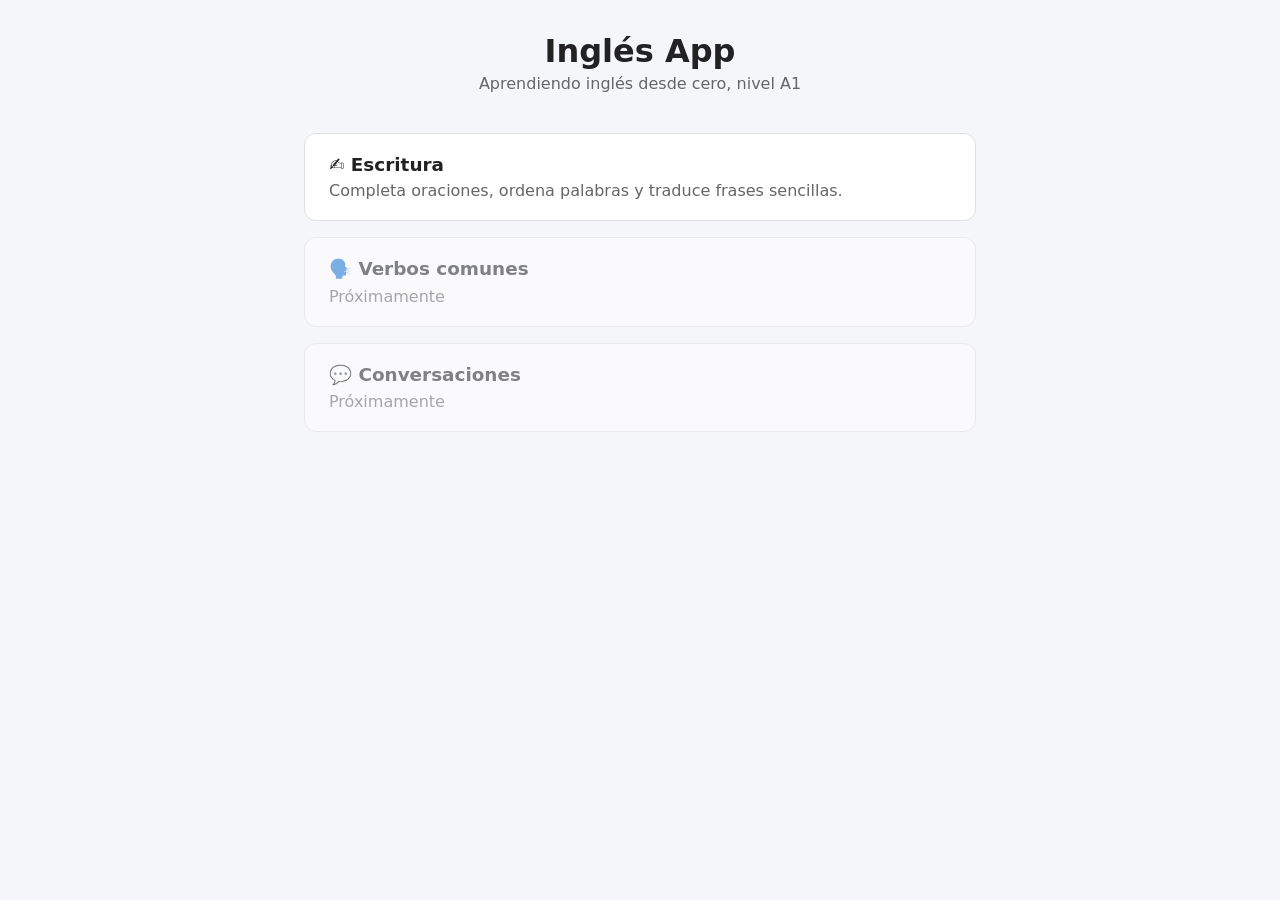
==== index.html @ 47f10f47 "Primera version: seccion de Escritura A1" ====
<!DOCTYPE html>
<html lang="es">
<head>
<meta charset="UTF-8">
<meta name="viewport" content="width=device-width, initial-scale=1.0">
<title>Inglés App</title>
<link rel="stylesheet" href="css/style.css">
</head>
<body>
  <header>
    <h1>Inglés App</h1>
    <p class="subtitle">Aprendiendo inglés desde cero, nivel A1</p>
  </header>

  <main class="menu">
    <a class="card" href="escritura.html">
      <h2>✍️ Escritura</h2>
      <p>Completa oraciones, ordena palabras y traduce frases sencillas.</p>
    </a>

    <div class="card disabled">
      <h2>🗣️ Verbos comunes</h2>
      <p>Próximamente</p>
    </div>

    <div class="card disabled">
      <h2>💬 Conversaciones</h2>
      <p>Próximamente</p>
    </div>
  </main>
</body>
</html>
---- css/style.css ----
:root {
  --bg: #f5f6fa;
  --card-bg: #ffffff;
  --text: #222;
  --muted: #666;
  --accent: #3457d5;
  --accent-dark: #2942ab;
  --correct: #1f9d55;
  --incorrect: #d64545;
  --border: #e0e0e6;
}

* { box-sizing: border-box; }

body {
  margin: 0;
  font-family: system-ui, "Segoe UI", Arial, sans-serif;
  background: var(--bg);
  color: var(--text);
}

header {
  padding: 2rem 1.5rem 1rem;
  text-align: center;
}

h1 { margin: 0 0 0.25rem; }
.subtitle { margin: 0; color: var(--muted); }

main {
  max-width: 720px;
  margin: 0 auto;
  padding: 1.5rem;
}

/* Menú principal */
.menu {
  display: grid;
  gap: 1rem;
}

.card {
  display: block;
  background: var(--card-bg);
  border: 1px solid var(--border);
  border-radius: 12px;
  padding: 1.25rem 1.5rem;
  text-decoration: none;
  color: inherit;
  transition: transform 0.1s, box-shadow 0.1s;
}

.card:not(.disabled):hover {
  transform: translateY(-2px);
  box-shadow: 0 4px 12px rgba(0,0,0,0.08);
}

.card h2 { margin: 0 0 0.4rem; font-size: 1.15rem; }
.card p { margin: 0; color: var(--muted); }

.card.disabled {
  opacity: 0.55;
  cursor: not-allowed;
}

/* Navegación de vuelta */
.back-link {
  display: inline-block;
  margin-bottom: 1rem;
  color: var(--accent);
  text-decoration: none;
}

/* Pestañas de ejercicios */
.tabs {
  display: flex;
  gap: 0.5rem;
  margin-bottom: 1.5rem;
  flex-wrap: wrap;
}

.tab-btn {
  flex: 1;
  min-width: 140px;
  padding: 0.6rem 1rem;
  border: 1px solid var(--border);
  background: var(--card-bg);
  border-radius: 8px;
  cursor: pointer;
  font-size: 0.95rem;
}

.tab-btn.active {
  background: var(--accent);
  color: white;
  border-color: var(--accent);
}

.exercise-panel { display: none; }
.exercise-panel.active { display: block; }

.exercise-box {
  background: var(--card-bg);
  border: 1px solid var(--border);
  border-radius: 12px;
  padding: 1.5rem;
}

.prompt {
  font-size: 1.2rem;
  margin-bottom: 1rem;
}

input[type="text"], textarea {
  width: 100%;
  padding: 0.6rem 0.8rem;
  font-size: 1rem;
  border: 1px solid var(--border);
  border-radius: 8px;
  margin-bottom: 0.75rem;
  font-family: inherit;
}

textarea { resize: vertical; min-height: 4.5rem; }

button {
  padding: 0.55rem 1.1rem;
  font-size: 0.95rem;
  border: none;
  border-radius: 8px;
  background: var(--accent);
  color: white;
  cursor: pointer;
  margin-right: 0.5rem;
  margin-bottom: 0.5rem;
}

button:hover { background: var(--accent-dark); }

button.secondary {
  background: transparent;
  color: var(--accent);
  border: 1px solid var(--accent);
}

.word-bank {
  display: flex;
  flex-wrap: wrap;
  gap: 0.5rem;
  margin-bottom: 1rem;
}

.word-chip {
  padding: 0.4rem 0.8rem;
  background: #eef0fb;
  border: 1px solid var(--border);
  border-radius: 6px;
  cursor: pointer;
  font-size: 1rem;
}

.word-chip.used { opacity: 0.35; pointer-events: none; }

.answer-area {
  min-height: 2.5rem;
  border: 1px dashed var(--border);
  border-radius: 8px;
  padding: 0.5rem;
  margin-bottom: 1rem;
  display: flex;
  flex-wrap: wrap;
  gap: 0.4rem;
  align-items: center;
}

.feedback {
  margin: 0.75rem 0;
  padding: 0.6rem 0.9rem;
  border-radius: 8px;
  font-weight: 600;
}

.feedback.correct { background: #e5f7ea; color: var(--correct); }
.feedback.incorrect { background: #fbe9e9; color: var(--incorrect); }

.model-answer {
  margin: 0.75rem 0;
  padding: 0.6rem 0.9rem;
  border-radius: 8px;
  background: #eef0fb;
}

.score {
  margin-top: 1rem;
  color: var(--muted);
  font-size: 0.9rem;
}
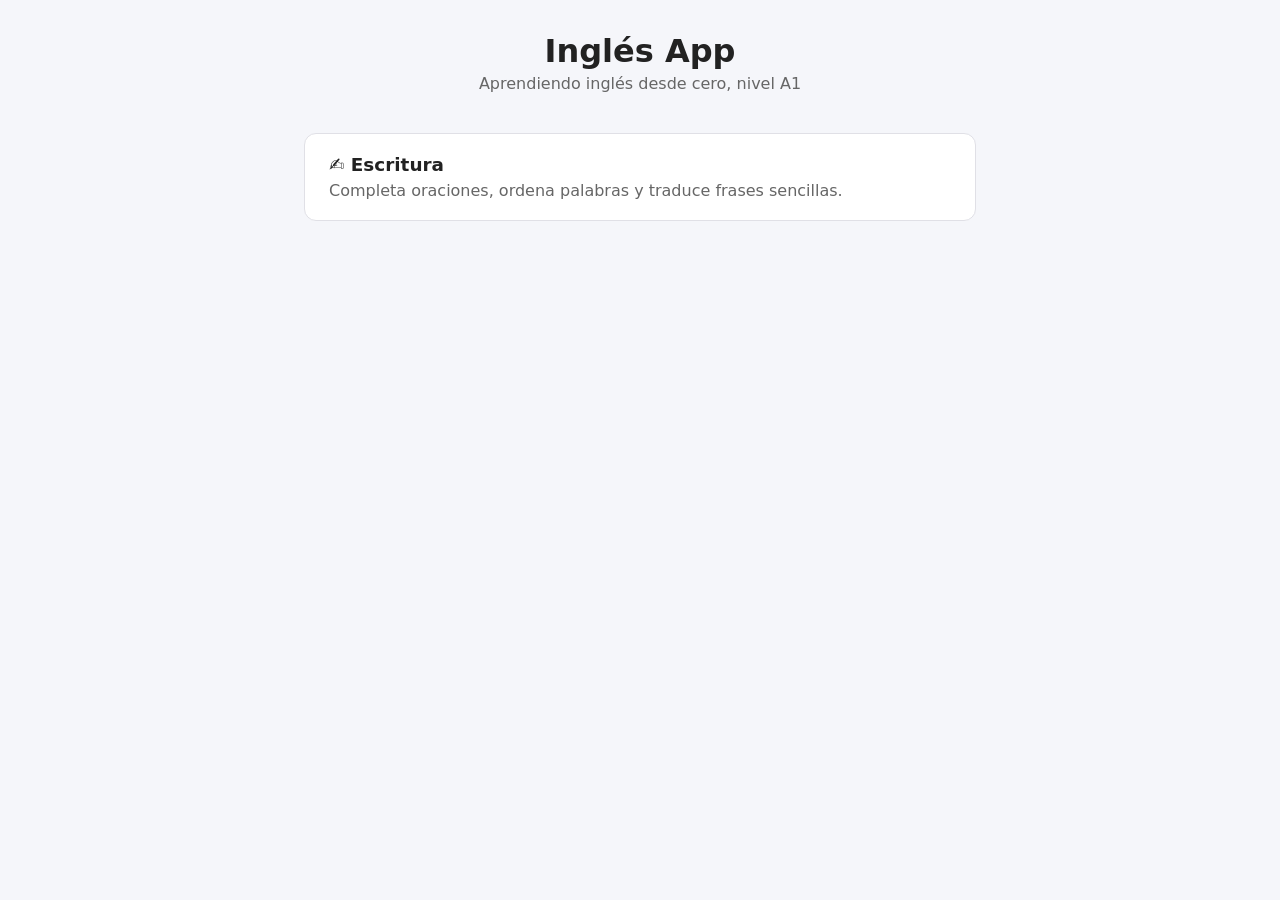
==== commit d403df48: "Quitar Verbos comunes y Conversaciones del menu, enfoque en Escritura" ====
--- a/index.html
+++ b/index.html
@@ -17,16 +17,6 @@
       <h2>✍️ Escritura</h2>
       <p>Completa oraciones, ordena palabras y traduce frases sencillas.</p>
     </a>
-
-    <div class="card disabled">
-      <h2>🗣️ Verbos comunes</h2>
-      <p>Próximamente</p>
-    </div>
-
-    <div class="card disabled">
-      <h2>💬 Conversaciones</h2>
-      <p>Próximamente</p>
-    </div>
   </main>
 </body>
 </html>
